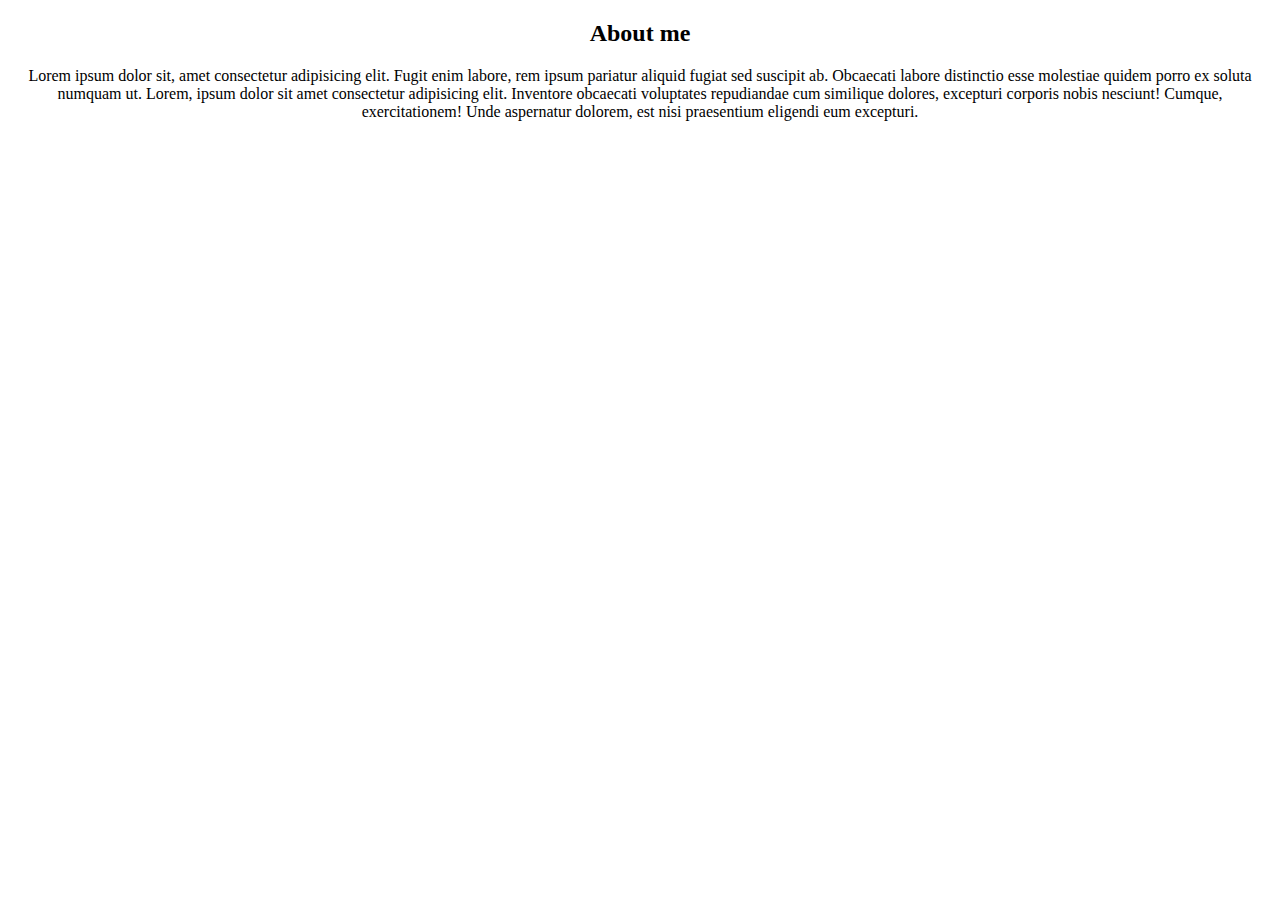
==== index.html @ 951ce94c "Subimos con nombre index.html" ====
<!DOCTYPE html>
<html>
    <head>
        <title>CV Resume</title>
        <meta charset="utf-8">
    </head>
    <!-- Seccion About Me Mesa 5 Melisa Cerda, Melisa Da Costa, Karen Burdman, Victoria Recoulat-->
    <body>
        <section>
            <h2> <center> About me </center> </h2>
            <p> <center> Lorem ipsum dolor sit, amet consectetur adipisicing elit. Fugit enim labore, rem ipsum pariatur aliquid fugiat sed suscipit ab. Obcaecati labore distinctio esse molestiae quidem porro ex soluta numquam ut. Lorem, ipsum dolor sit amet consectetur adipisicing elit. Inventore obcaecati voluptates repudiandae cum similique dolores, excepturi corporis nobis nesciunt! Cumque, exercitationem! Unde aspernatur dolorem, est nisi praesentium eligendi eum excepturi.
            </center> </p>
        </section>
    </body>
</html>
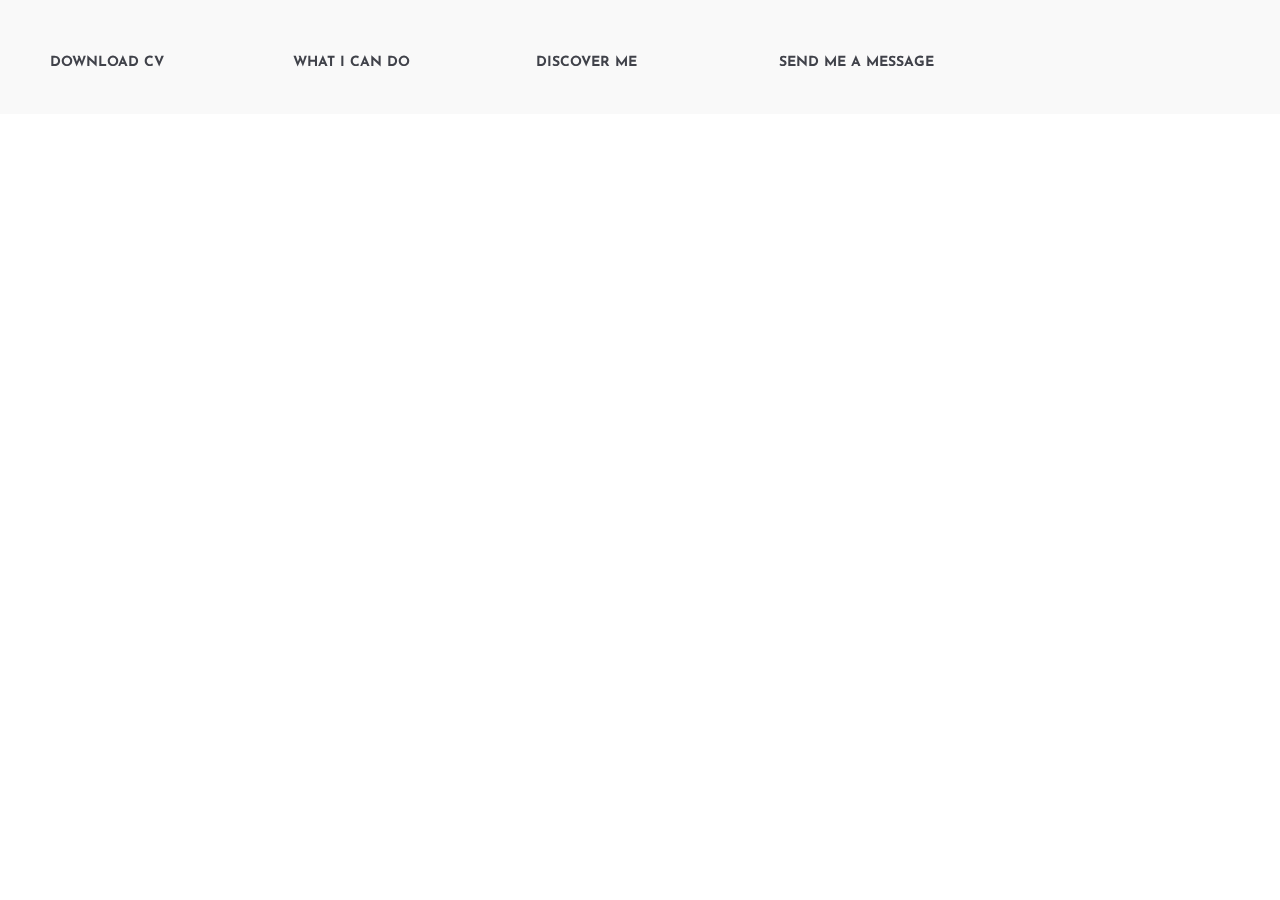
==== commit dd603177: "Merge con mesa1" ====
--- a/index.html
+++ b/index.html
@@ -1,15 +1,27 @@
 <!DOCTYPE html>
-<html>
-    <head>
-        <title>CV Resume</title>
-        <meta charset="utf-8">
-    </head>
-    <!-- Seccion About Me Mesa 5 Melisa Cerda, Melisa Da Costa, Karen Burdman, Victoria Recoulat-->
-    <body>
-        <section>
-            <h2> <center> About me </center> </h2>
-            <p> <center> Lorem ipsum dolor sit, amet consectetur adipisicing elit. Fugit enim labore, rem ipsum pariatur aliquid fugiat sed suscipit ab. Obcaecati labore distinctio esse molestiae quidem porro ex soluta numquam ut. Lorem, ipsum dolor sit amet consectetur adipisicing elit. Inventore obcaecati voluptates repudiandae cum similique dolores, excepturi corporis nobis nesciunt! Cumque, exercitationem! Unde aspernatur dolorem, est nisi praesentium eligendi eum excepturi.
-            </center> </p>
-        </section>
-    </body>
+<html lang="en">
+<head>
+	<title>CV Resume</title>
+	<meta charset="UTF-8">
+	<meta name="description" content="CV Resume">
+	<meta name="keywords" content="resume, civic, onepage, creative, html">
+	<meta name="viewport" content="width=device-width, initial-scale=1.0">
+
+	<!-- Google Fonts -->
+	<link href="https://fonts.googleapis.com/css?family=Josefin+Sans:400,400i,600,600i,700" rel="stylesheet">
+
+	<!-- Stylesheets -->
+	<link rel="stylesheet" href="css/style.css"/>
+</head>
+<body>
+	<header>
+			<!--Noeli Paula Clara--> <!--header y links-->
+			<ul>
+				<li><a href="#">DOWNLOAD CV</a></li>
+				<li><a href="#">WHAT I CAN DO</a></li>
+				<li><a href="#">DISCOVER ME</a></li>
+				<li><a href="#">SEND ME A MESSAGE</a></li>
+			</ul>
+		</header>	
+</body>
 </html>--- a/css/style.css
+++ b/css/style.css
@@ -0,0 +1,427 @@
+/*----------------------------------------*/
+/* Template default CSS
+/*----------------------------------------*/
+
+html,
+body {
+	height: 100%;
+	font-family: 'Josefin Sans', sans-serif;
+	margin: 0;
+	padding: 0;
+}
+
+h1,
+h2,
+h3,
+h4,
+h5,
+h6 {
+	color: #40424a;
+	margin: 0;
+	font-weight: 600;
+	font-family: 'Josefin Sans', sans-serif;
+}
+
+h2 {
+	font-size: 48px;
+}
+
+h3 {
+	font-size: 30px;
+}
+
+p {
+	font-size: 18px;
+	color: #808181;
+	line-height: 1.8;
+}
+
+img {
+	max-width: 100%;
+}
+
+input:focus,
+select:focus,
+button:focus,
+textarea:focus {
+	outline: none;
+}
+
+a:hover,
+a:focus {
+	text-decoration: none;
+	outline: none;
+}
+
+ul,
+ol {
+	padding: 0;
+	margin: 0;
+}
+
+/*---------------------
+	Helper CSS
+-----------------------*/
+.spad {
+	padding-top: 125px;
+	padding-bottom: 110px;
+}
+
+.section-title h2 {
+	display: inline-block;
+	position: relative;
+	margin-bottom: 110px;
+	padding-bottom: 2px;
+	line-height: normal;
+}
+
+.section-title h2:after {
+	position: absolute;
+	content: '';
+	width: 100%;
+	height: 2px;
+	left: 0;
+	bottom: 0;
+	background: #40424a;
+}
+
+.set-bg {
+	background-repeat: no-repeat;
+	background-size: cover;
+}
+
+/*------------------------
+  Common Elements
+--------------------------*/
+
+/* Site Buttons */
+.site-btn {
+	display: inline-block;
+	text-transform: uppercase;
+	font-size: 12px;
+	min-width: 213px;
+	min-height: 20px;
+	text-align: center;
+	padding: 20px 10px 15px;
+	position: relative;
+	background-color: #fff;
+	margin-right: 10px;
+	border: 2px solid #40424a;
+	color: #40424a;
+	font-weight: 700;
+}
+
+.site-btn:hover {
+	color: #40424a;
+}
+
+
+/*---------------------
+	Header section
+-----------------------*/
+header {
+	padding: 20px 40px;
+	background: #f9f9f9;
+}
+
+header ul {
+	list-style: none;
+	overflow: auto;
+}
+
+header ul li {
+	float: left;
+}
+
+header a {
+	margin-top: 15px;
+	display: inline-block;
+	text-transform: uppercase;
+	font-size: 14px;
+	min-width: 213px;
+	min-height: 20px;
+	padding: 20px 10px 15px;
+	position: relative;
+	margin-right: 10px;
+	color: #40424a;
+	font-weight: 700;
+	-webkit-transform: translateZ(0);
+	transform: translateZ(0);
+	-webkit-backface-visibility: hidden;
+	backface-visibility: hidden;
+	-moz-osx-font-smoothing: grayscale;
+	position: relative;
+	overflow: hidden;
+	text-decoration: none;
+}
+header a:before {
+	content: "";
+	position: absolute;
+	z-index: -1;
+	left: 0;
+	right: 100%;
+	bottom: 0;
+	background: #40424a;
+	height: 2px;
+	-webkit-transition-property: right;
+	transition-property: right;
+	-webkit-transition-duration: 0.3s;
+	transition-duration: 0.3s;
+	-webkit-transition-timing-function: ease-out;
+	transition-timing-function: ease-out;
+}
+header a:hover:before {
+	right: 0;
+}
+
+
+/*---------------------
+	Info section
+-----------------------*/
+header + section {
+	clear: both;
+	background: #ffffff;
+	padding: 120px 0pc;
+}
+
+header + section > div {
+	width: 90%;
+	margin: 0 5%;
+	overflow: auto;
+}
+
+header + section > div > img {
+	float: left;
+	width: 50%;
+}
+
+header + section > div > img + div {
+	float: right;
+	width: 40%;
+}
+
+header + section > div > img + div h1 {
+	font-size: 120px;
+	line-height: normal;
+	margin-bottom: 20px;
+}
+
+header + section > div > img + div p {
+	font-size: 33px;
+	line-height: 1.3;
+}
+
+header + section > div > img + div h3 {
+	padding-top: 70px;
+	margin-bottom: 30px;
+}
+
+header + section > div > img + div ul {
+	list-style: none;
+}
+
+header + section > div > img + div ul li {
+	font-size: 24px;
+	color: #808181;
+	margin-bottom: 15px;
+}
+
+header + section > div > img + div ul li strong {
+	color: #40424a;
+	display: inline-block;
+	min-width: 220px;
+}
+
+header + section > div > img + div ul li:last-child {
+	margin-bottom: 0;
+}
+
+/*---------------------
+	Skills section
+-----------------------*/
+
+header + section + section {
+	clear: both;
+	background: #f9f9f9;
+	padding: 80px 0;
+	
+}
+
+header + section + section > div {
+	text-align: center;
+}
+
+header + section + section > div h2 {
+	position: relative;
+	display: inline-block;
+	margin-bottom: 20px;
+}
+
+header + section + section > div > h2:after {
+	position: absolute;
+	content: '';
+	width: 100%;
+	height: 2px;
+	left: 0;
+	bottom: 0;
+	background: #40424a;
+}
+
+header + section + section > div img {
+	height: 100px;
+	margin: 40px 15px 0;
+}
+
+/*---------------------
+	Personal section
+----------------------*/
+header + section + section + section {
+	padding: 160px 0px;
+	text-align: center;
+}
+
+header + section + section + section > div {
+	width: 50%;
+	margin: 0 auto;
+}
+
+header + section + section + section > div h2 {
+	position: relative;
+	display: inline-block;
+	margin-bottom: 20px;
+}
+
+header + section + section + section > div > h2:after {
+	position: absolute;
+	content: '';
+	width: 100%;
+	height: 2px;
+	left: 0;
+	bottom: 0;
+	background: #40424a;
+}
+
+
+/*---------------------
+	Hobbies section
+-----------------------*/
+
+header + section + section + section + section {
+	clear: both;
+	background: #f9f9f9;
+	padding: 80px 0;
+	
+}
+
+header + section + section + section + section> div {
+	text-align: center;
+}
+
+header + section + section + section + section > div h2 {
+	position: relative;
+	display: inline-block;
+	margin-bottom: 20px;
+}
+
+header + section + section + section + section > div > h2:after {
+	position: absolute;
+	content: '';
+	width: 100%;
+	height: 2px;
+	left: 0;
+	bottom: 0;
+	background: #40424a;
+}
+
+header + section + section + section + section > div img {
+	height: 150px;
+	margin: 50px 15px 0;
+}
+
+
+/*---------------------
+	Contact section
+-----------------------*/
+header + section + section + section + section + section {
+	display: block;
+	width: 100%;
+}
+
+header + section + section + section + section + section div {
+	width: 45%;
+	margin: 90px auto;
+	overflow: hidden;
+	text-align: center;
+}
+
+header + section + section + section + section + section > div h2 {
+	position: relative;
+	display: inline-block;
+	margin-bottom: 40px;
+}
+
+header + section + section + section + section + section > div > h2:after {
+	position: absolute;
+	content: '';
+	width: 100%;
+	height: 2px;
+	left: 0;
+	bottom: 0;
+	background: #40424a;
+}
+
+header + section + section + section + section + section input {
+	background-color: transparent;
+	padding-left: 25px;
+	height: 60px;
+	width: 100%;
+	border: none;
+	border-bottom: 2px solid #cacaca;
+	margin-bottom: 30px;
+	font-size: 13px;
+}
+
+header + section + section + section + section + section textarea {
+	padding-left: 25px;
+	height: 200px;
+	width: 100%;
+	border: none;
+	border-bottom: 2px solid #cacaca;
+	margin-bottom: 30px;
+	font-size: 13px;
+	background-color: transparent;
+}
+
+header + section + section + section + section + section button{
+	display: inline-block;
+	text-transform: uppercase;
+	font-size: 12px;
+	min-width: 213px;
+	min-height: 20px;
+	text-align: center;
+	padding: 20px 10px 15px;
+	position: relative;
+	background-color: #fff;
+	margin-right: 10px;
+	border: 2px solid #40424a;
+	color: #40424a;
+	font-weight: 700;
+	float: right;
+}
+
+/*---------------------
+	Footer section
+-----------------------*/
+footer {
+	clear: both;
+	background: #40424a;
+	padding: 20px 0;
+	text-align: center;
+}
+
+footer p {
+	padding-top: 5px;
+	font-size: 12px;
+	color: #838488;
+	line-height: normal;
+}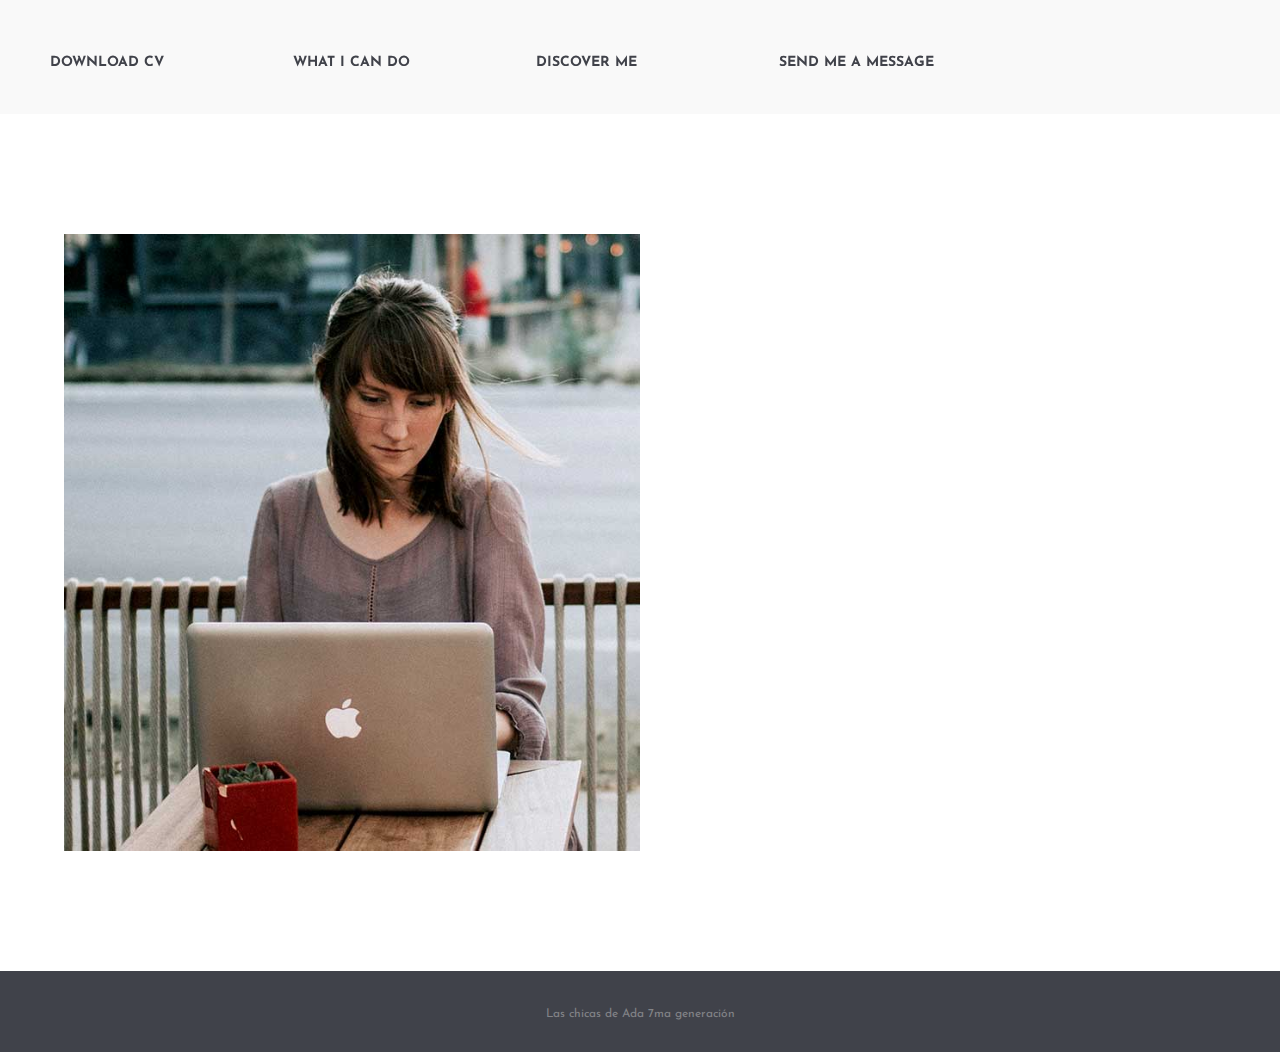
==== commit a4ec0515: "merge con mesa2" ====
--- a/index.html
+++ b/index.html
@@ -1,27 +1,37 @@
 <!DOCTYPE html>
-<html lang="en">
-<head>
-	<title>CV Resume</title>
-	<meta charset="UTF-8">
-	<meta name="description" content="CV Resume">
-	<meta name="keywords" content="resume, civic, onepage, creative, html">
-	<meta name="viewport" content="width=device-width, initial-scale=1.0">
+	<head>
+		<title>CV Resume</title>
+		<meta charset="UTF-8">
+		<meta name="description" content="CV Resume">
+		<meta name="keywords" content="resume, civic, onepage, creative, html">
+		<meta name="viewport" content="width=device-width, initial-scale=1.0">
 
-	<!-- Google Fonts -->
-	<link href="https://fonts.googleapis.com/css?family=Josefin+Sans:400,400i,600,600i,700" rel="stylesheet">
+		<!-- Google Fonts -->
+		<link href="https://fonts.googleapis.com/css?family=Josefin+Sans:400,400i,600,600i,700" rel="stylesheet">
 
-	<!-- Stylesheets -->
-	<link rel="stylesheet" href="css/style.css"/>
-</head>
-<body>
-	<header>
-			<!--Noeli Paula Clara--> <!--header y links-->
+		<!-- Stylesheets -->
+		<link rel="stylesheet" href="css/style.css" />
+	</head>
+
+	<body>
+		<header>
+			<!--Noeli Paula Clara-->
+			<!--header y links-->
 			<ul>
 				<li><a href="#">DOWNLOAD CV</a></li>
 				<li><a href="#">WHAT I CAN DO</a></li>
 				<li><a href="#">DISCOVER ME</a></li>
 				<li><a href="#">SEND ME A MESSAGE</a></li>
 			</ul>
-		</header>	
-</body>
-</html>+		</header>
+		<!--mesa 2 marianacastro micaela benedetti carolina soria doriana-->
+		<section>
+			<!--estructura-->
+			<div><img src="img/hero.jpg" alt=""></div>
+
+		</section>
+		<footer>
+			<!--final-->
+			<p>Las chicas de Ada 7ma generación</p>
+		</footer>
+	</body>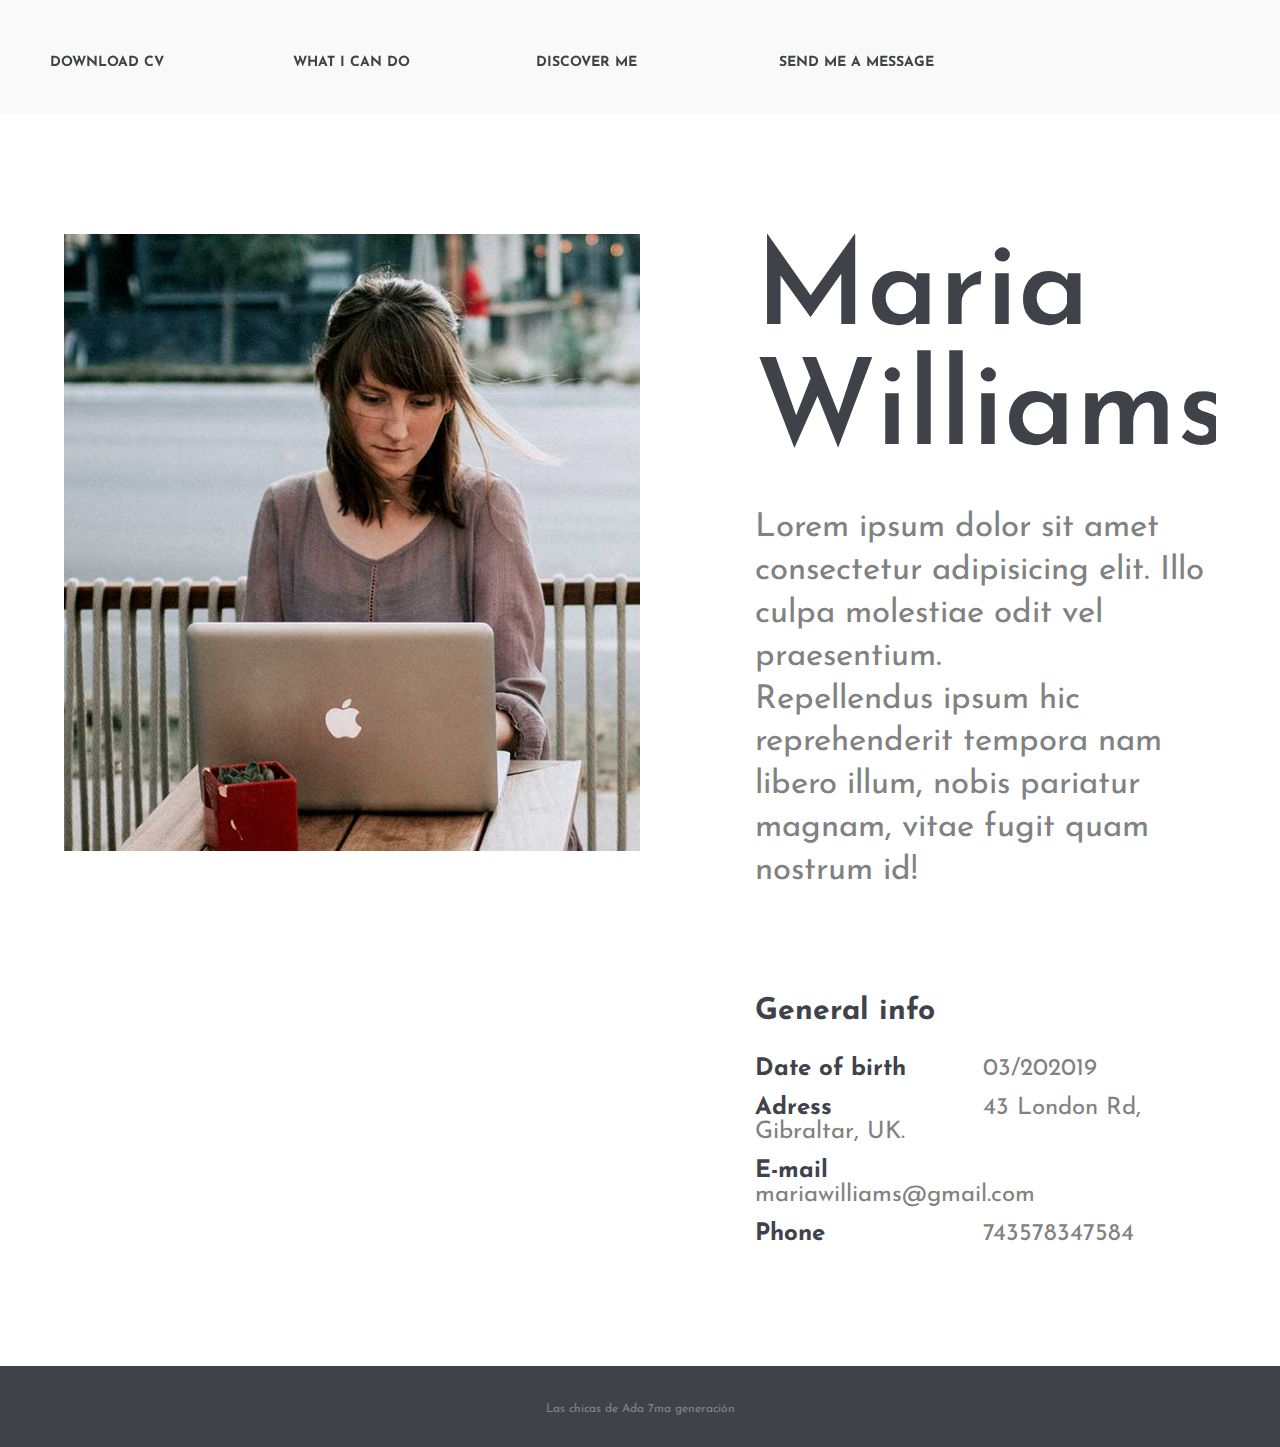
==== commit 44e16bd0: "merge con mesa3" ====
--- a/index.html
+++ b/index.html
@@ -27,11 +27,27 @@
 		<!--mesa 2 marianacastro micaela benedetti carolina soria doriana-->
 		<section>
 			<!--estructura-->
-			<div><img src="img/hero.jpg" alt=""></div>
+			<div>
+				<img src="img/hero.jpg" alt="">
+				<div>
+					<h1> Maria Williams </h1>
+					<p> Lorem ipsum dolor sit amet consectetur adipisicing elit. Illo culpa molestiae odit vel praesentium.
+						<br> Repellendus ipsum hic reprehenderit tempora nam libero illum, nobis pariatur magnam, vitae fugit quam nostrum id!</p>
+					<h3><strong>General info</strong></h3>
+						<ul>
+						<li><strong> Date of birth</strong> 03/202019</li>
+						<li><strong> Adress</strong> 43 London Rd, Gibraltar, UK.</li>
+						<li><strong> E-mail</strong> mariawilliams@gmail.com</li>
+						<li><strong> Phone</strong> 743578347584</li>
+						<!-- Carolina, Sofia, Corel, Magali -->
+					</ul>
+				</div>
+			</div>
 
 		</section>
 		<footer>
 			<!--final-->
 			<p>Las chicas de Ada 7ma generación</p>
 		</footer>
-	</body>+	</body>
+</html>
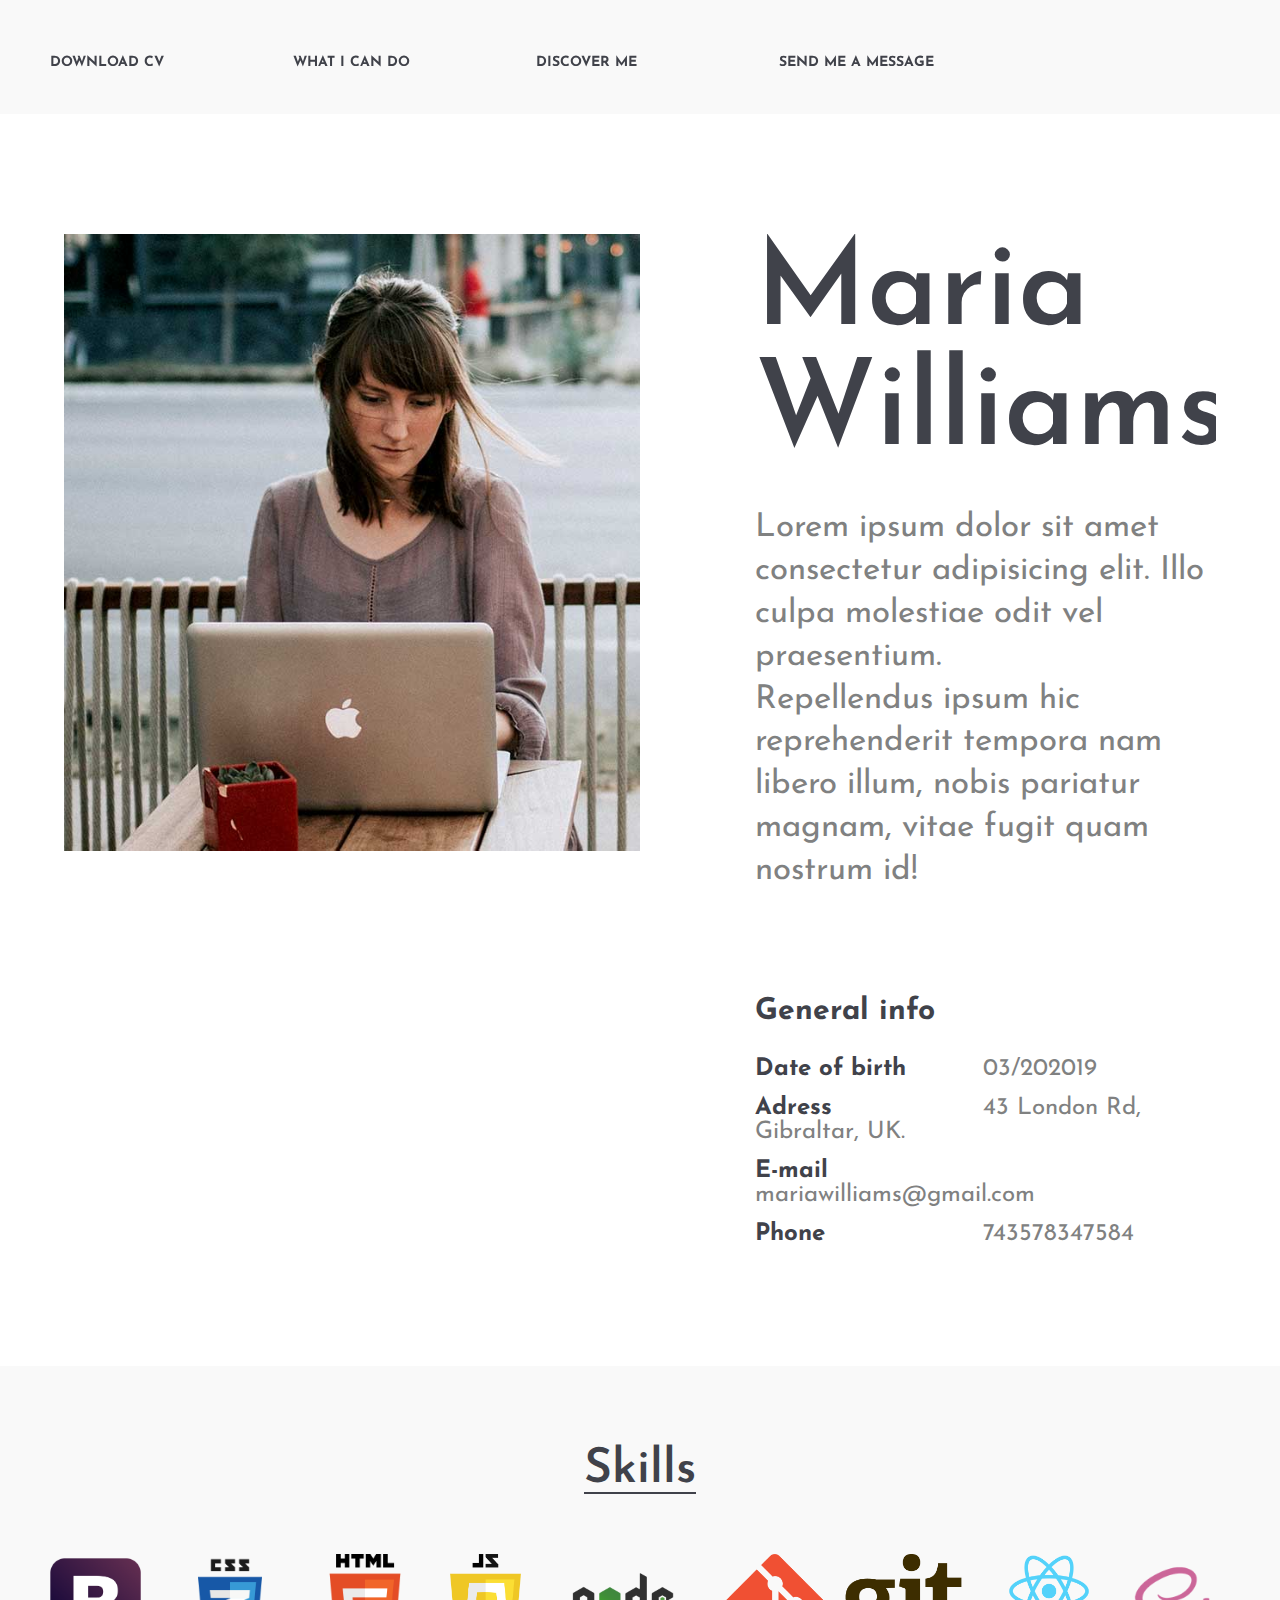
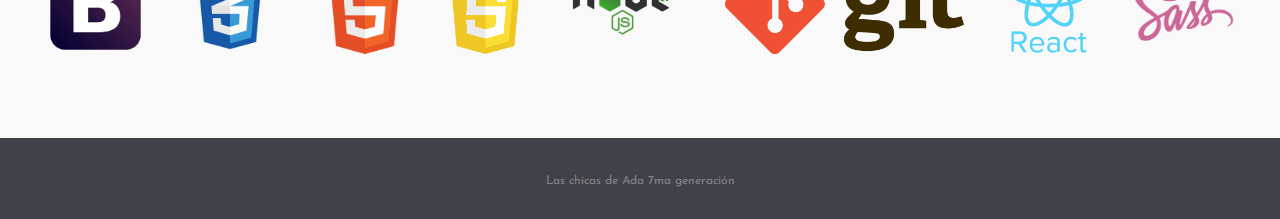
==== commit 99e18095: "merge con mesa4" ====
--- a/index.html
+++ b/index.html
@@ -45,9 +45,25 @@
 			</div>
 
 		</section>
+		<section>
+			<div>
+					<h2>Skills</h2>
+					<div>
+							<img src="img/icon/bootstrap_logo.png"/>
+							<img src="img/icon/css3_logo.png"/>
+							<img src="img/icon/html5_logo.png"/>
+							<img src="img/icon/javascript_logo.png"/>
+							<img src="img/icon/nodejs_logo.png"/>
+							<img src="img/icon/git_logo.png"/>
+							<img src="img/icon/react_logo.png"/>
+							<img src="img/icon/sass_logo.png"/>
+					</div>
+			</div>
+				<!--Ornella, Joy, Valentina-->
+			</section>
 		<footer>
 			<!--final-->
 			<p>Las chicas de Ada 7ma generación</p>
 		</footer>
 	</body>
-</html>
+</html>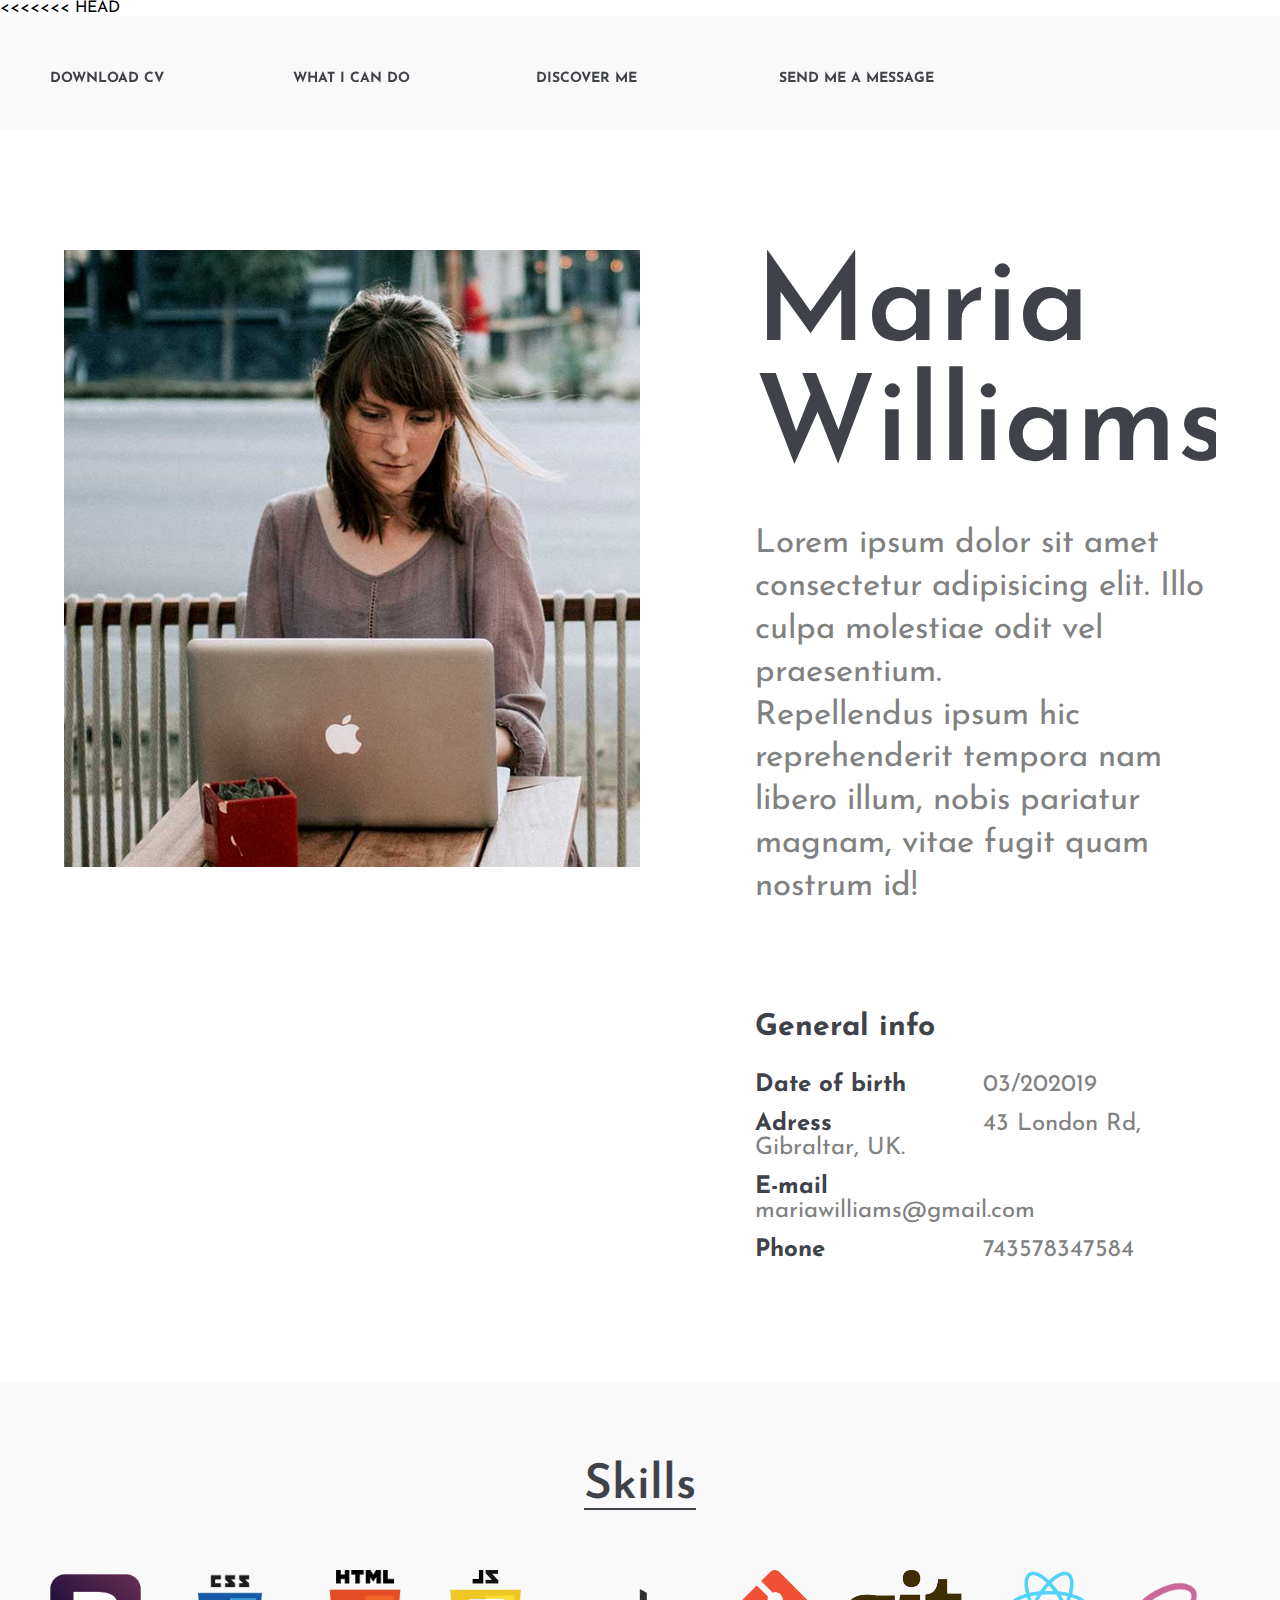
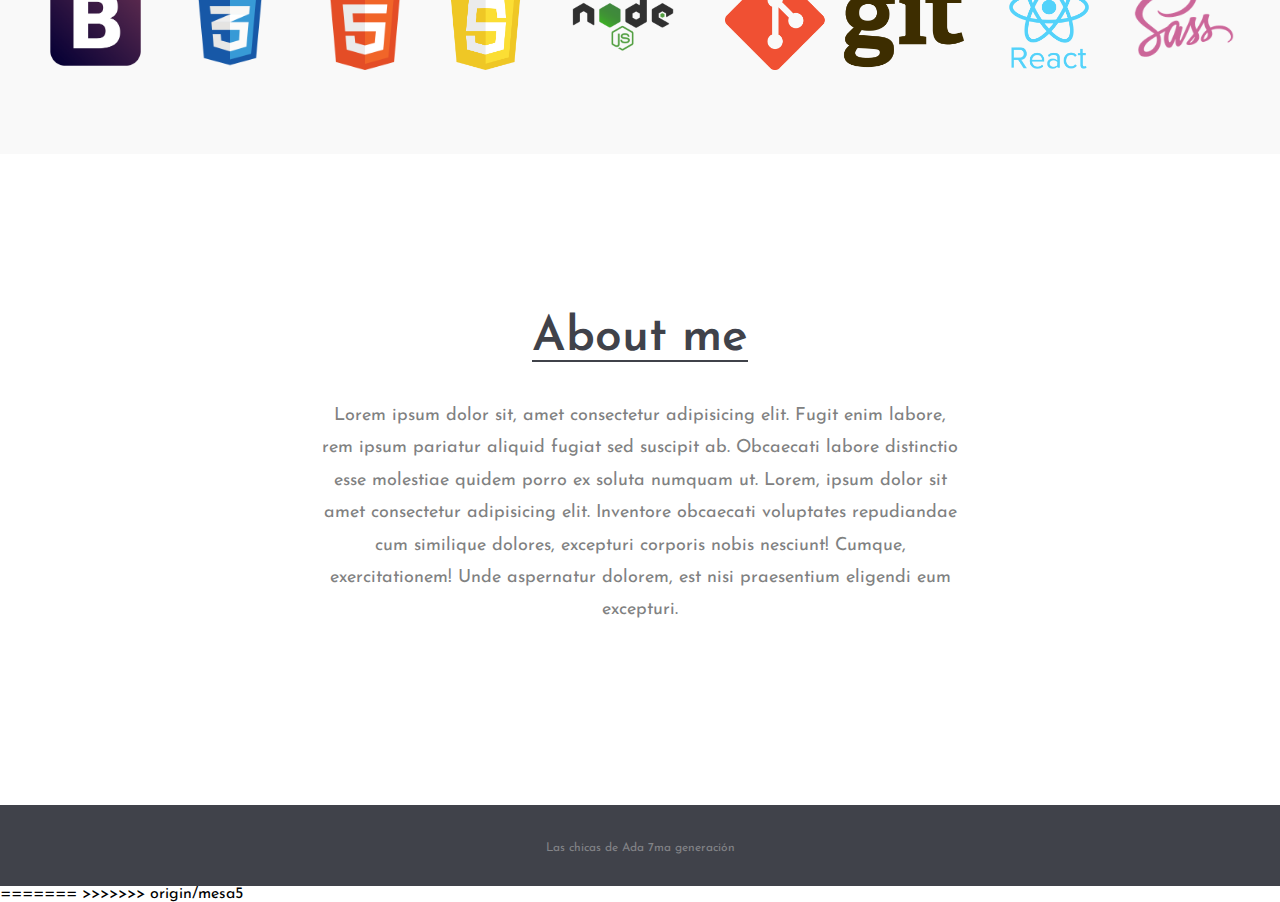
==== commit f3d9dc43: "merge con mesa5" ====
--- a/index.html
+++ b/index.html
@@ -1,4 +1,5 @@
 <!DOCTYPE html>
+<<<<<<< HEAD
 	<head>
 		<title>CV Resume</title>
 		<meta charset="UTF-8">
@@ -61,9 +62,26 @@
 			</div>
 				<!--Ornella, Joy, Valentina-->
 			</section>
-		<footer>
+			<section>
+				<div>
+					<h2>About me</h2>
+					<p>Lorem ipsum dolor sit, amet consectetur adipisicing elit. Fugit enim labore, rem ipsum pariatur aliquid fugiat sed suscipit ab. Obcaecati labore distinctio esse molestiae quidem porro ex soluta numquam ut. Lorem, ipsum dolor sit amet consectetur adipisicing elit. Inventore obcaecati voluptates repudiandae cum similique dolores, excepturi corporis nobis nesciunt! Cumque, exercitationem! Unde aspernatur dolorem, est nisi praesentium eligendi eum excepturi.
+					</p>
+				</div>
+			</section>
+			<footer>
 			<!--final-->
 			<p>Las chicas de Ada 7ma generación</p>
 		</footer>
 	</body>
+=======
+<html>
+    <head>
+        <title>CV Resume</title>
+        <meta charset="utf-8">
+    </head>
+    <!-- Seccion About Me Mesa 5 Melisa Cerda, Melisa Da Costa, Karen Burdman, Victoria Recoulat-->
+    <body>
+    </body>
+>>>>>>> origin/mesa5
 </html>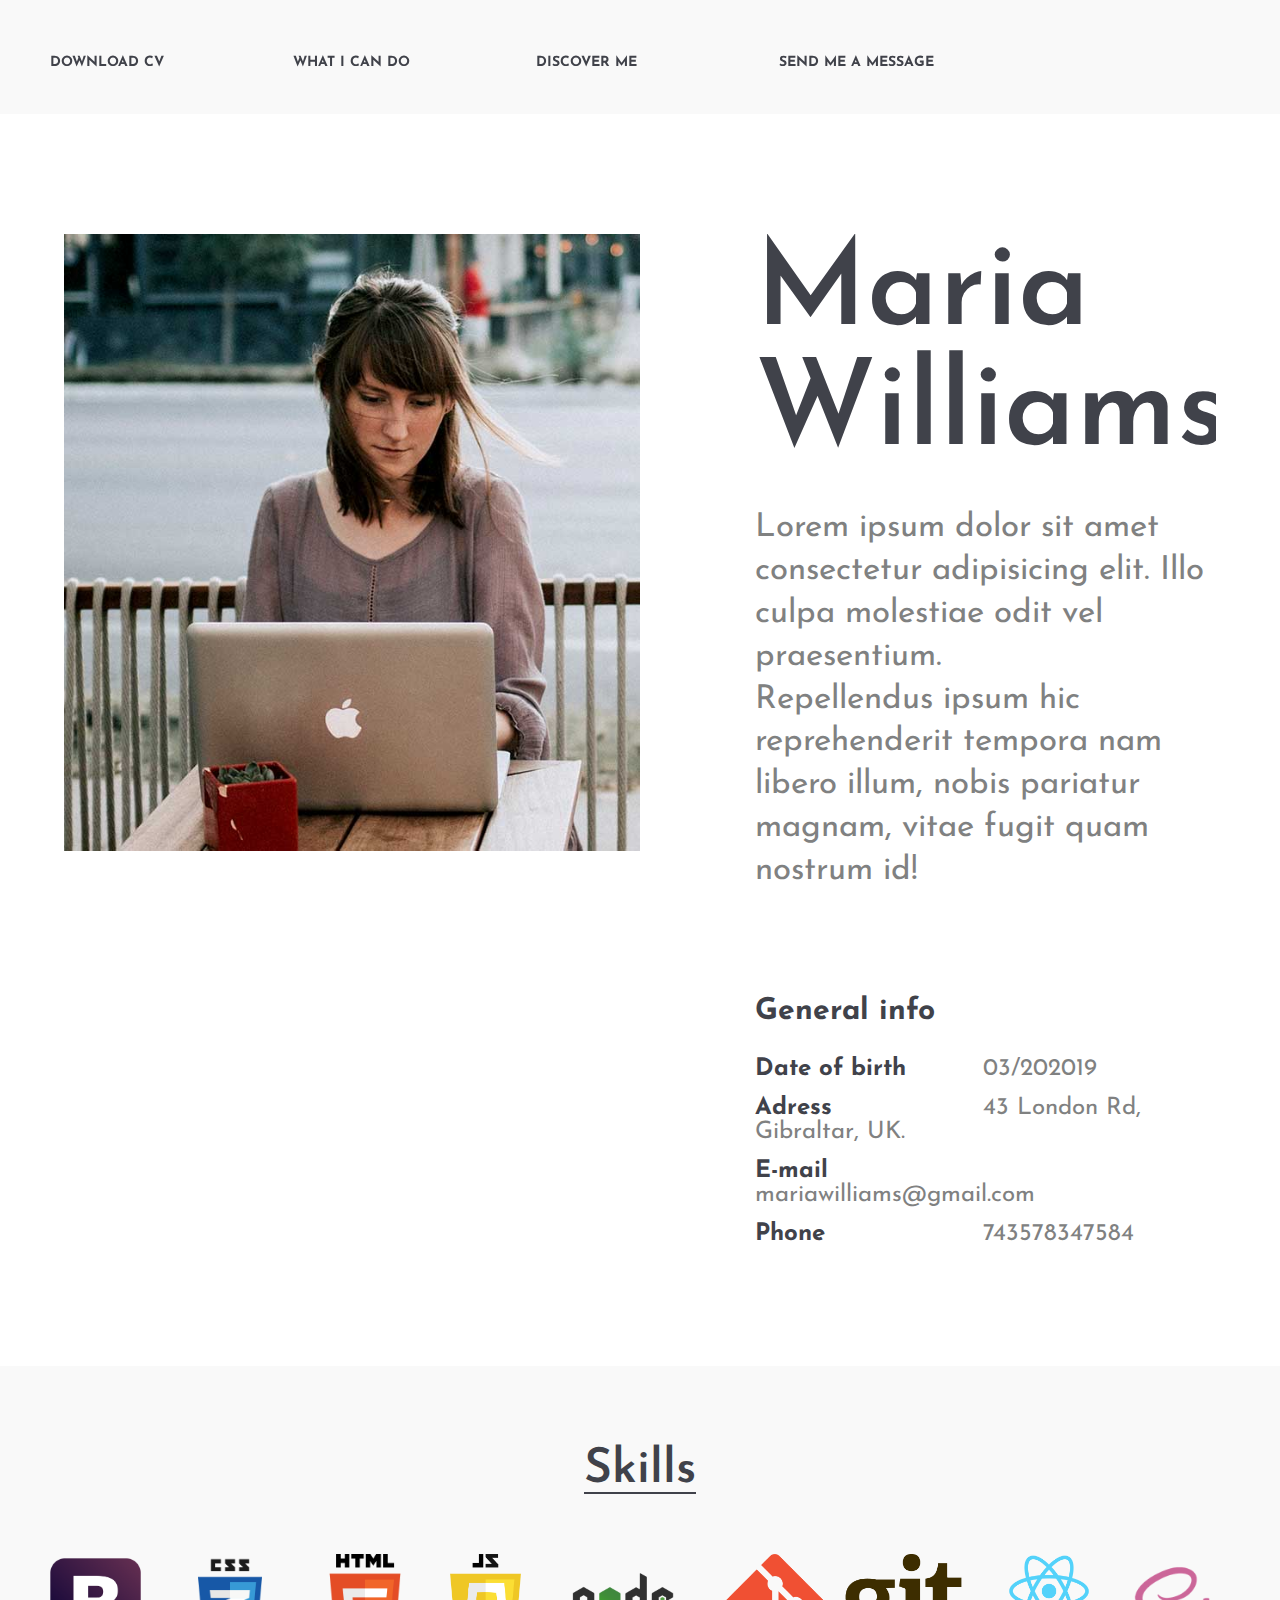
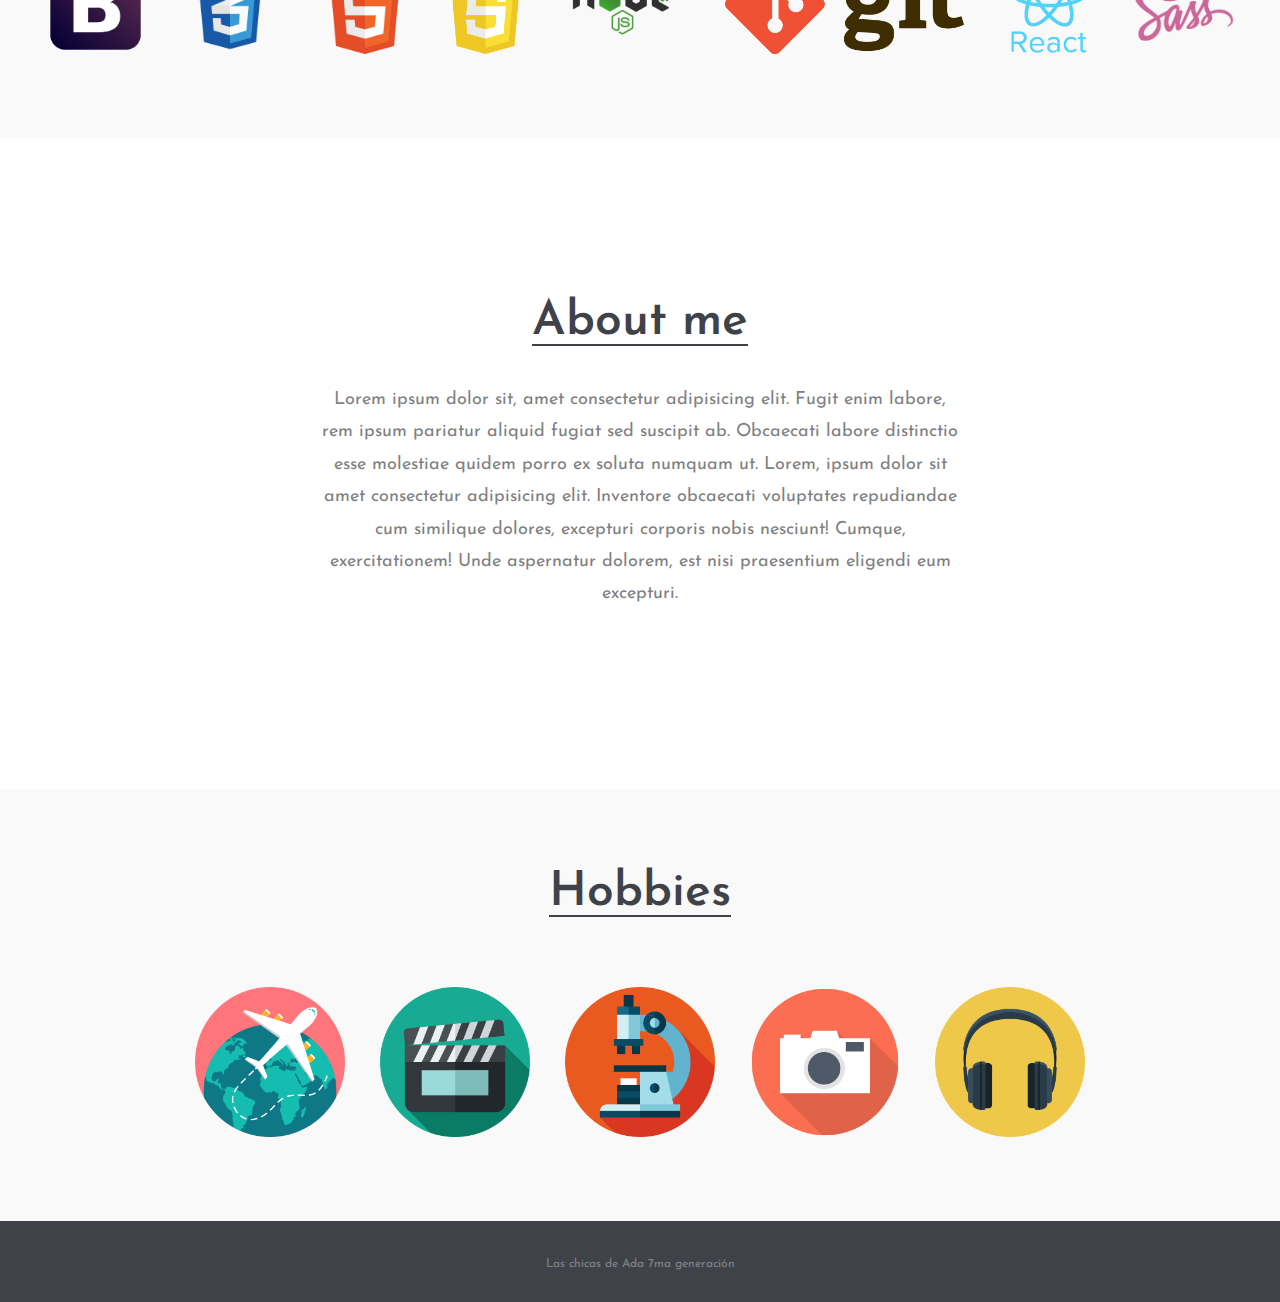
==== commit 4cc5941a: "merge con mesa6" ====
--- a/index.html
+++ b/index.html
@@ -1,5 +1,4 @@
 <!DOCTYPE html>
-<<<<<<< HEAD
 	<head>
 		<title>CV Resume</title>
 		<meta charset="UTF-8">
@@ -69,19 +68,27 @@
 					</p>
 				</div>
 			</section>
+						<!-- Agregamos seccion Hobbies (Mesa6) 
+			Paula Coronel
+			Sol Tiscornia
+			Milagros Bazzan
+			Ailén Zaccagnino-->
+			<section>
+					<div>
+						<h2>Hobbies</h2>
+						<div>
+							<img src="img/icon/travel_icon.png" />
+							<img src="img/icon/movies_icon.png" />
+							<img src="img/icon/science_icon.png" />
+							<img src="img/icon/camera_icon.png" />
+							<img src="img/icon/headphone_icon.png" />
+						</div>
+					</div>
+				</section>
+	
 			<footer>
 			<!--final-->
 			<p>Las chicas de Ada 7ma generación</p>
 		</footer>
 	</body>
-=======
-<html>
-    <head>
-        <title>CV Resume</title>
-        <meta charset="utf-8">
-    </head>
-    <!-- Seccion About Me Mesa 5 Melisa Cerda, Melisa Da Costa, Karen Burdman, Victoria Recoulat-->
-    <body>
-    </body>
->>>>>>> origin/mesa5
 </html>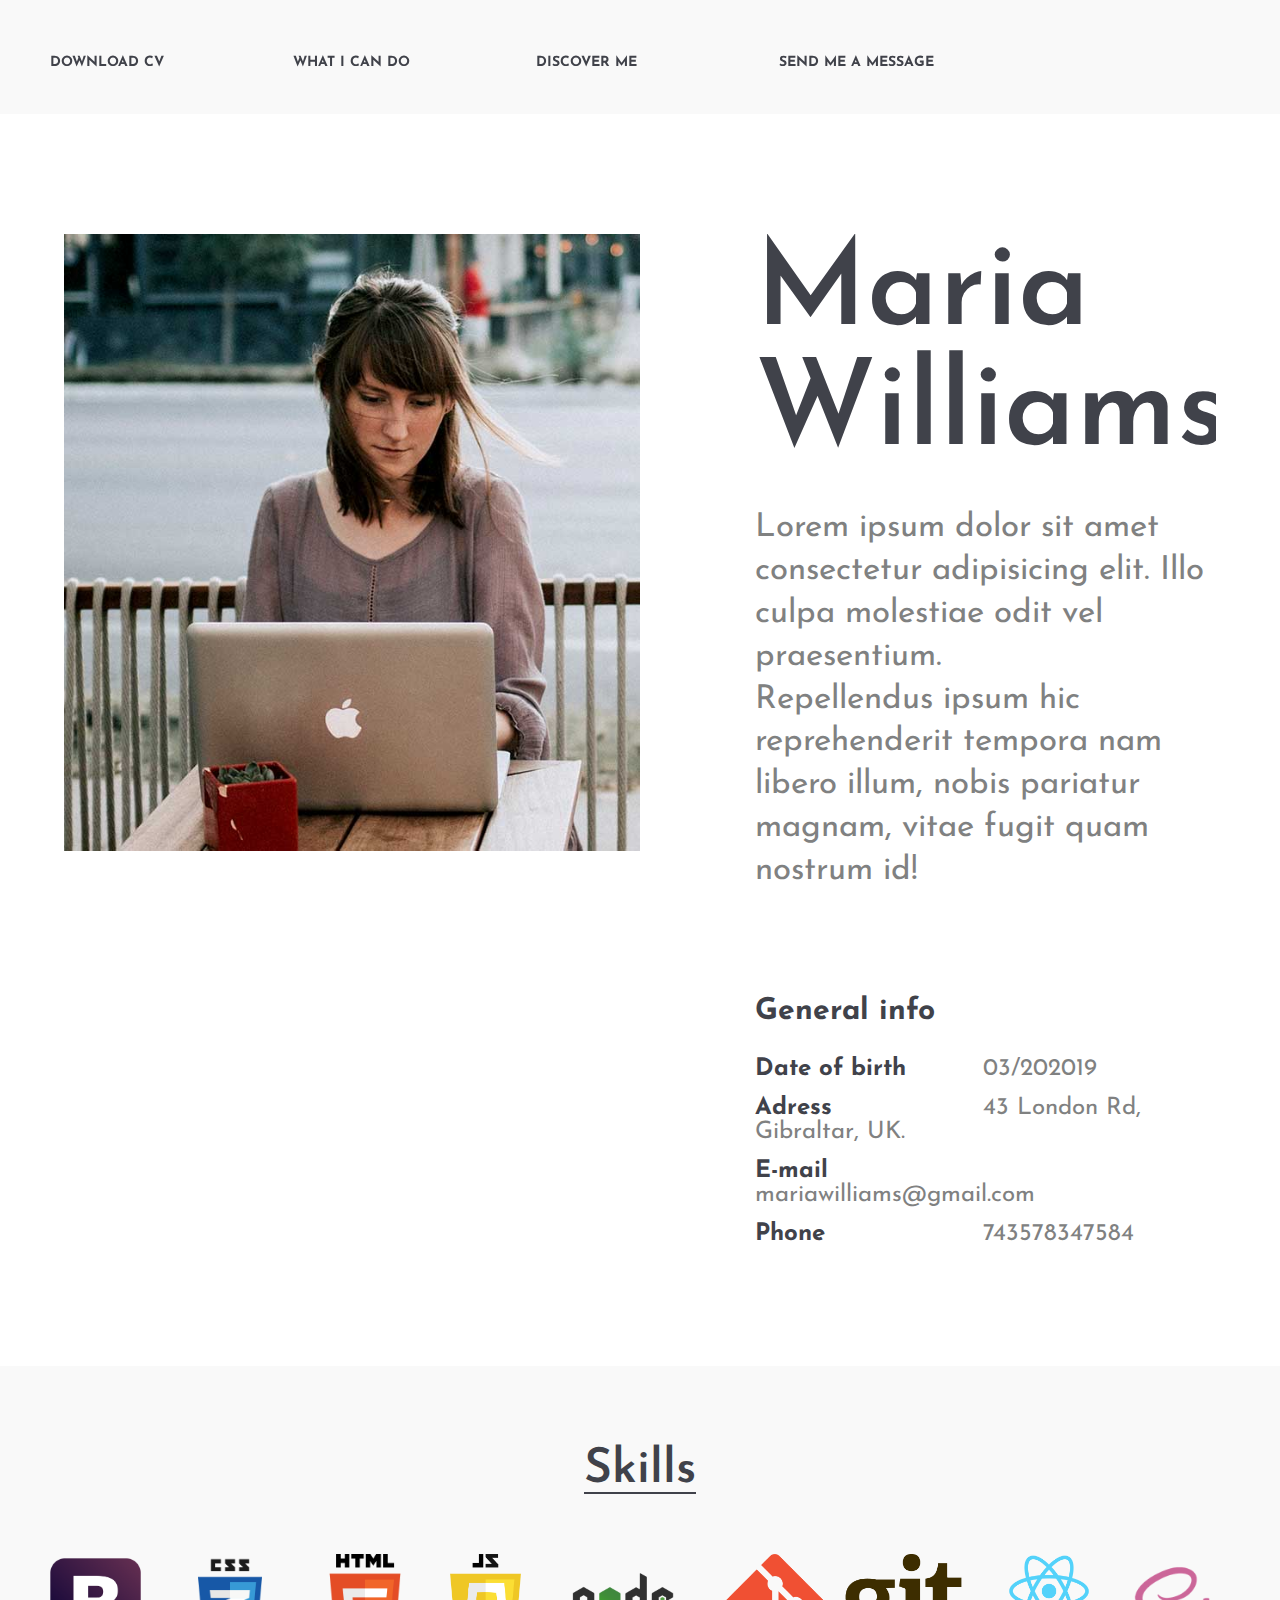
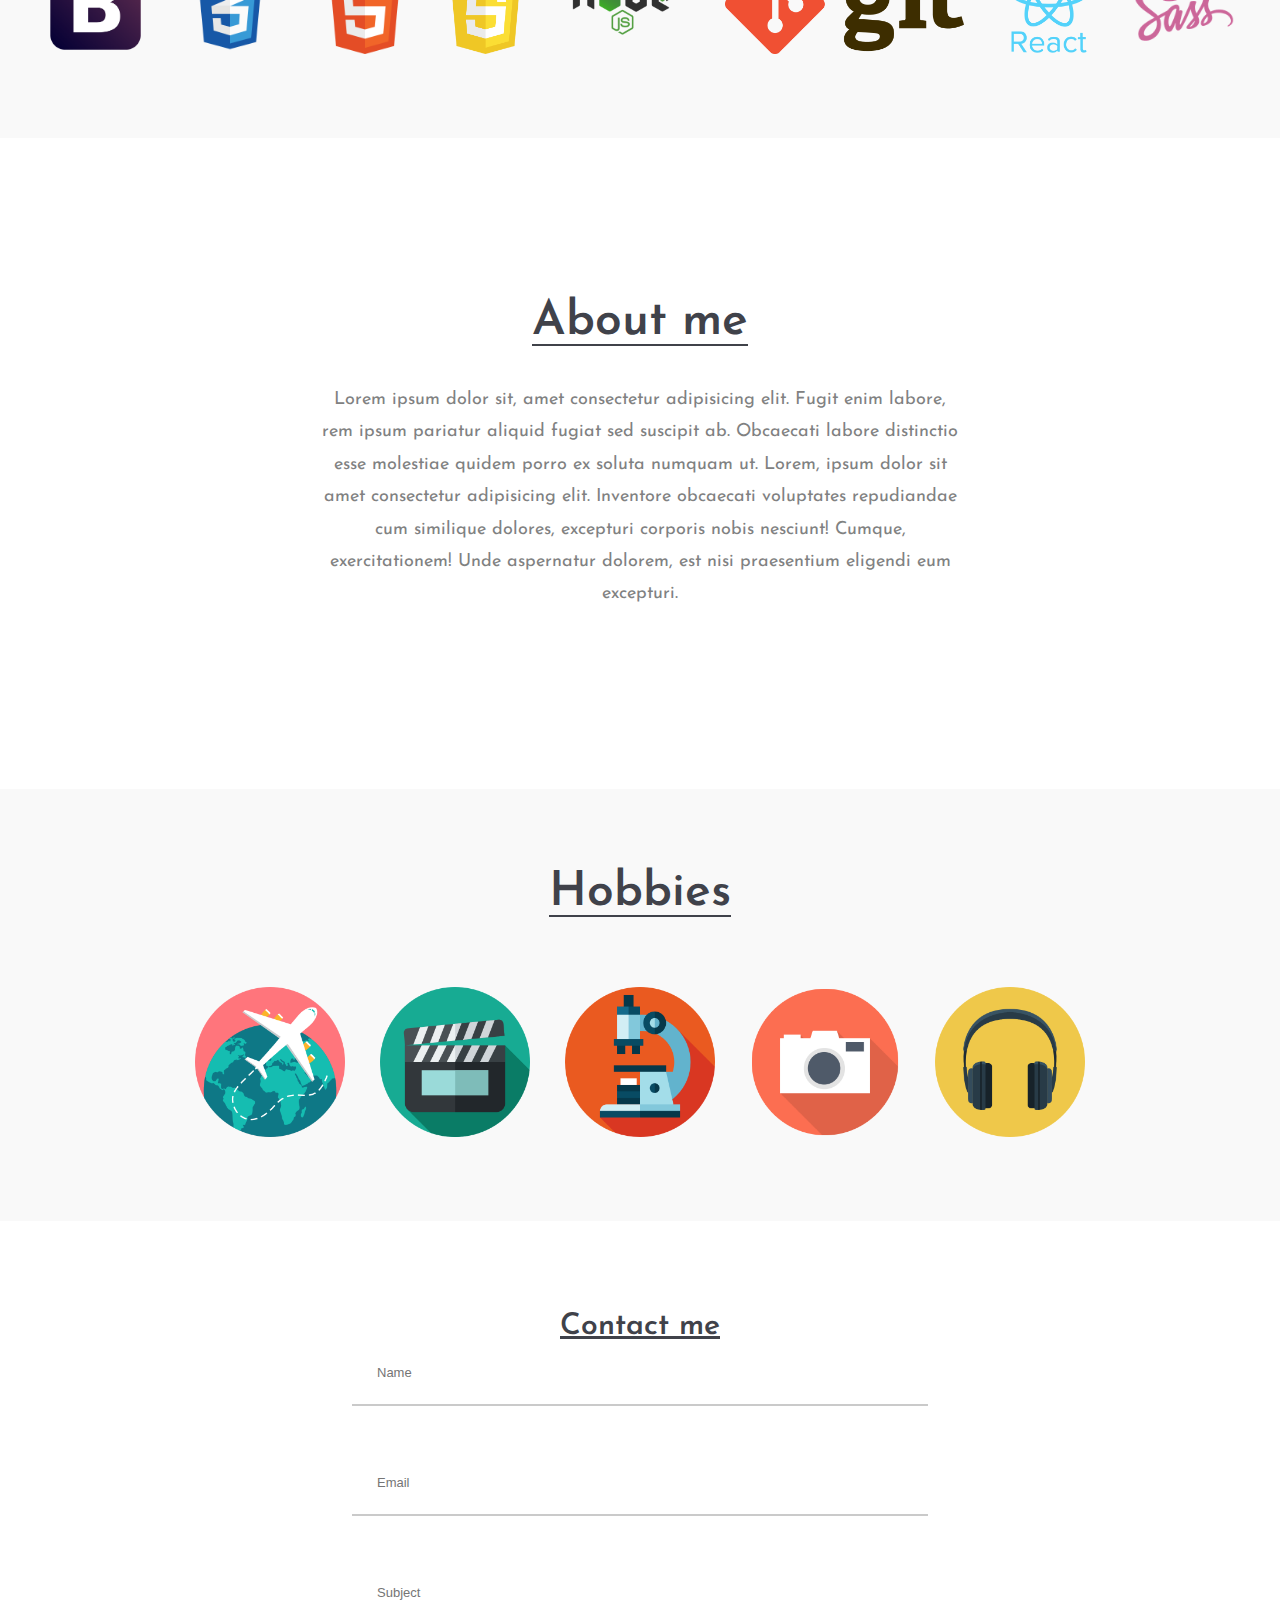
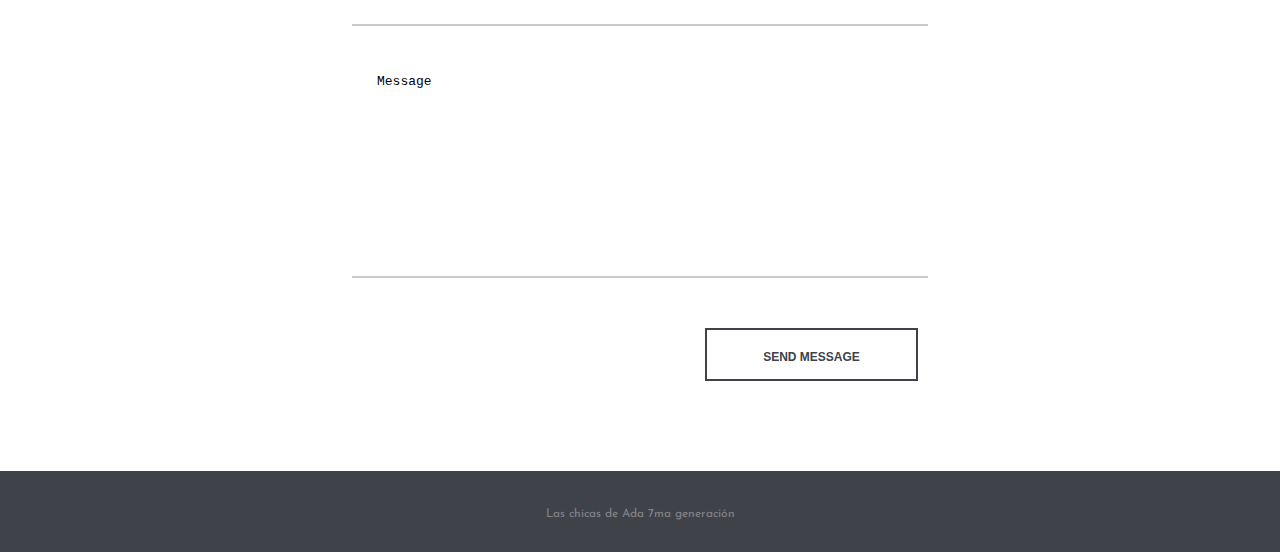
==== commit afdd68ae: "merge con mesa7" ====
--- a/index.html
+++ b/index.html
@@ -31,10 +31,12 @@
 				<img src="img/hero.jpg" alt="">
 				<div>
 					<h1> Maria Williams </h1>
-					<p> Lorem ipsum dolor sit amet consectetur adipisicing elit. Illo culpa molestiae odit vel praesentium.
-						<br> Repellendus ipsum hic reprehenderit tempora nam libero illum, nobis pariatur magnam, vitae fugit quam nostrum id!</p>
+					<p> Lorem ipsum dolor sit amet consectetur adipisicing elit. Illo culpa molestiae odit vel
+						praesentium.
+						<br> Repellendus ipsum hic reprehenderit tempora nam libero illum, nobis pariatur magnam, vitae
+						fugit quam nostrum id!</p>
 					<h3><strong>General info</strong></h3>
-						<ul>
+					<ul>
 						<li><strong> Date of birth</strong> 03/202019</li>
 						<li><strong> Adress</strong> 43 London Rd, Gibraltar, UK.</li>
 						<li><strong> E-mail</strong> mariawilliams@gmail.com</li>
@@ -47,48 +49,75 @@
 		</section>
 		<section>
 			<div>
-					<h2>Skills</h2>
-					<div>
-							<img src="img/icon/bootstrap_logo.png"/>
-							<img src="img/icon/css3_logo.png"/>
-							<img src="img/icon/html5_logo.png"/>
-							<img src="img/icon/javascript_logo.png"/>
-							<img src="img/icon/nodejs_logo.png"/>
-							<img src="img/icon/git_logo.png"/>
-							<img src="img/icon/react_logo.png"/>
-							<img src="img/icon/sass_logo.png"/>
-					</div>
+				<h2>Skills</h2>
+				<div>
+					<img src="img/icon/bootstrap_logo.png" />
+					<img src="img/icon/css3_logo.png" />
+					<img src="img/icon/html5_logo.png" />
+					<img src="img/icon/javascript_logo.png" />
+					<img src="img/icon/nodejs_logo.png" />
+					<img src="img/icon/git_logo.png" />
+					<img src="img/icon/react_logo.png" />
+					<img src="img/icon/sass_logo.png" />
+				</div>
 			</div>
-				<!--Ornella, Joy, Valentina-->
-			</section>
-			<section>
-				<div>
-					<h2>About me</h2>
-					<p>Lorem ipsum dolor sit, amet consectetur adipisicing elit. Fugit enim labore, rem ipsum pariatur aliquid fugiat sed suscipit ab. Obcaecati labore distinctio esse molestiae quidem porro ex soluta numquam ut. Lorem, ipsum dolor sit amet consectetur adipisicing elit. Inventore obcaecati voluptates repudiandae cum similique dolores, excepturi corporis nobis nesciunt! Cumque, exercitationem! Unde aspernatur dolorem, est nisi praesentium eligendi eum excepturi.
-					</p>
-				</div>
-			</section>
-						<!-- Agregamos seccion Hobbies (Mesa6) 
+			<!--Ornella, Joy, Valentina-->
+		</section>
+		<section>
+			<div>
+				<h2>About me</h2>
+				<p>Lorem ipsum dolor sit, amet consectetur adipisicing elit. Fugit enim labore, rem ipsum pariatur
+					aliquid fugiat sed suscipit ab. Obcaecati labore distinctio esse molestiae quidem porro ex soluta
+					numquam ut. Lorem, ipsum dolor sit amet consectetur adipisicing elit. Inventore obcaecati voluptates
+					repudiandae cum similique dolores, excepturi corporis nobis nesciunt! Cumque, exercitationem! Unde
+					aspernatur dolorem, est nisi praesentium eligendi eum excepturi.
+				</p>
+			</div>
+		</section>
+		<!-- Agregamos seccion Hobbies (Mesa6) 
 			Paula Coronel
 			Sol Tiscornia
 			Milagros Bazzan
 			Ailén Zaccagnino-->
-			<section>
-					<div>
-						<h2>Hobbies</h2>
-						<div>
-							<img src="img/icon/travel_icon.png" />
-							<img src="img/icon/movies_icon.png" />
-							<img src="img/icon/science_icon.png" />
-							<img src="img/icon/camera_icon.png" />
-							<img src="img/icon/headphone_icon.png" />
-						</div>
-					</div>
-				</section>
-	
-			<footer>
+		<section>
+			<div>
+				<h2>Hobbies</h2>
+				<div>
+					<img src="img/icon/travel_icon.png" />
+					<img src="img/icon/movies_icon.png" />
+					<img src="img/icon/science_icon.png" />
+					<img src="img/icon/camera_icon.png" />
+					<img src="img/icon/headphone_icon.png" />
+				</div>
+			</div>
+		</section>
+		<!--abre seccion contacto  Ana Maiztegui, Candela Buttigliero, Valeria Massignani, Gleyser Guedez-->
+		<section>
+			<div>
+				<h3><u>Contact me</u></h3>
+				<form>
+					<input type="text" placeholder="Name">
+					<br />
+					<br />
+					<input type="text" placeholder="Email">
+					<br />
+					<br />
+					<input type="text" placeholder="Subject">
+					<br />
+					<br />
+					<textarea>Message</textarea>
+					<br />
+					<br />
+					<button>Send Message</button>
+				</form>
+			</div>
+		</section>
+
+		<!--cierra seccion contacto-->
+		<footer>
 			<!--final-->
 			<p>Las chicas de Ada 7ma generación</p>
 		</footer>
 	</body>
-</html>+
+</html>
